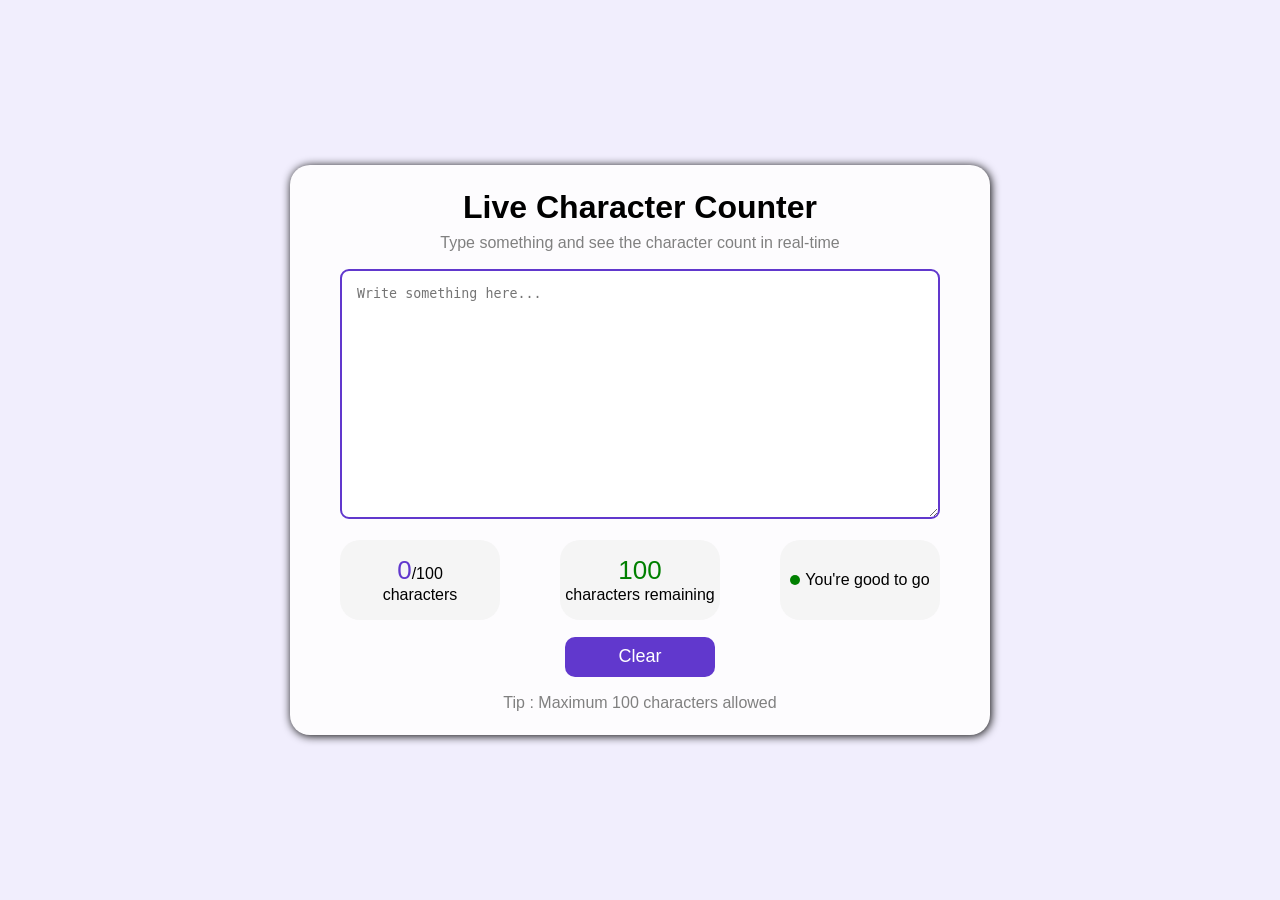
==== Day-02-CharacterCounter/index.html @ cc69711c "Day 02: Character Counter" ====
<!DOCTYPE html>
<html lang="en">
<head>
  <meta charset="UTF-8">
  <meta name="viewport" content="width=device-width, initial-scale=1.0">
  <title>Character Counter</title>
  <link rel="stylesheet" href="style.css">
</head>
<body>
  <main>
    <div class="top">
      <h1>Live Character Counter</h1>
      <p class="text">Type something and see the character count in real-time</p>
    </div>

    <div class="mid">
      <textarea type="textbox" placeholder="Write something here..."></textarea>
    </div>
    
    <div class="mid2">
      <div class="left"><p> <span>0</span>/100 <br> characters</p></div>
      <div class="m"><p><span>100</span><br>characters remaining</p></div>
      <div class="right">
        <div class="stat"></div>
        <p>You're good to go</p>
      </div>
    </div>

    <div class="bottom1">
      <button>Clear</button>
    </div>

    <div class="bottom">
      <p class="text">Tip : Maximum 100 characters allowed</p>
    </div>
  </main>
  <script src="script.js"></script>
</body>
</html>
---- Day-02-CharacterCounter/style.css ----
* {
  margin: 0;
  padding: 0;
  box-sizing: border-box;
}

html, body {
  width: 100%;
  height: 100%;
  display: flex;
  align-items: center;
  justify-content: center;
  background-color: #F1EEFD;
  font-family: Arial, Helvetica, sans-serif;
}

main{
  height: 570px;
  width: 700px;
  display: flex;
  flex-direction: column;
  align-items: center;
  justify-content: center;
  gap: 17px;
  background-color: #FDFCFE;
  border-radius: 20px;
  box-shadow: 1px 1px 10px rgba(0,0,0,213);
}


.top{
  display: flex;
  flex-direction: column;
  align-items: center;
  justify-content: center;
  gap: 8px;
}
.mid textarea{
  height: 250px;
  width: 600px;
  border: 2px solid #6138CD;
  border-radius: 9px;
  padding: 15px;
  outline: none;
}

.mid2{
  display: flex;
  align-items: center;
  justify-content: center;
  gap: 60px;
}

.stat{
  height: 10px;
  width: 10px;
  background-color: green;
  border-radius: 50%;
}

.right{
  display: flex;
  gap: 5px;
  align-items: center;
}

.left,.m{
  text-align: center;
}

.left,.m,.right{
  height: 80px;
  width: 160px;
  background-color: whitesmoke;
  display: flex;
  justify-content: center;
  align-items: center;
  border-radius: 20px;
}

.bottom1 button{
  height: 40px;
  width: 150px;
  font-size: 18px;
  background-color: #6138CD;
  border: none;
  color: white;
  border-radius: 10px;
}

.bottom1 button:hover{
  cursor: pointer;
}

.left span{
  color: #6138CD;
  font-size: 26px;
}

.m span{
  color: green;
  font-size: 26px;
}

.text{
  color: grey;
}
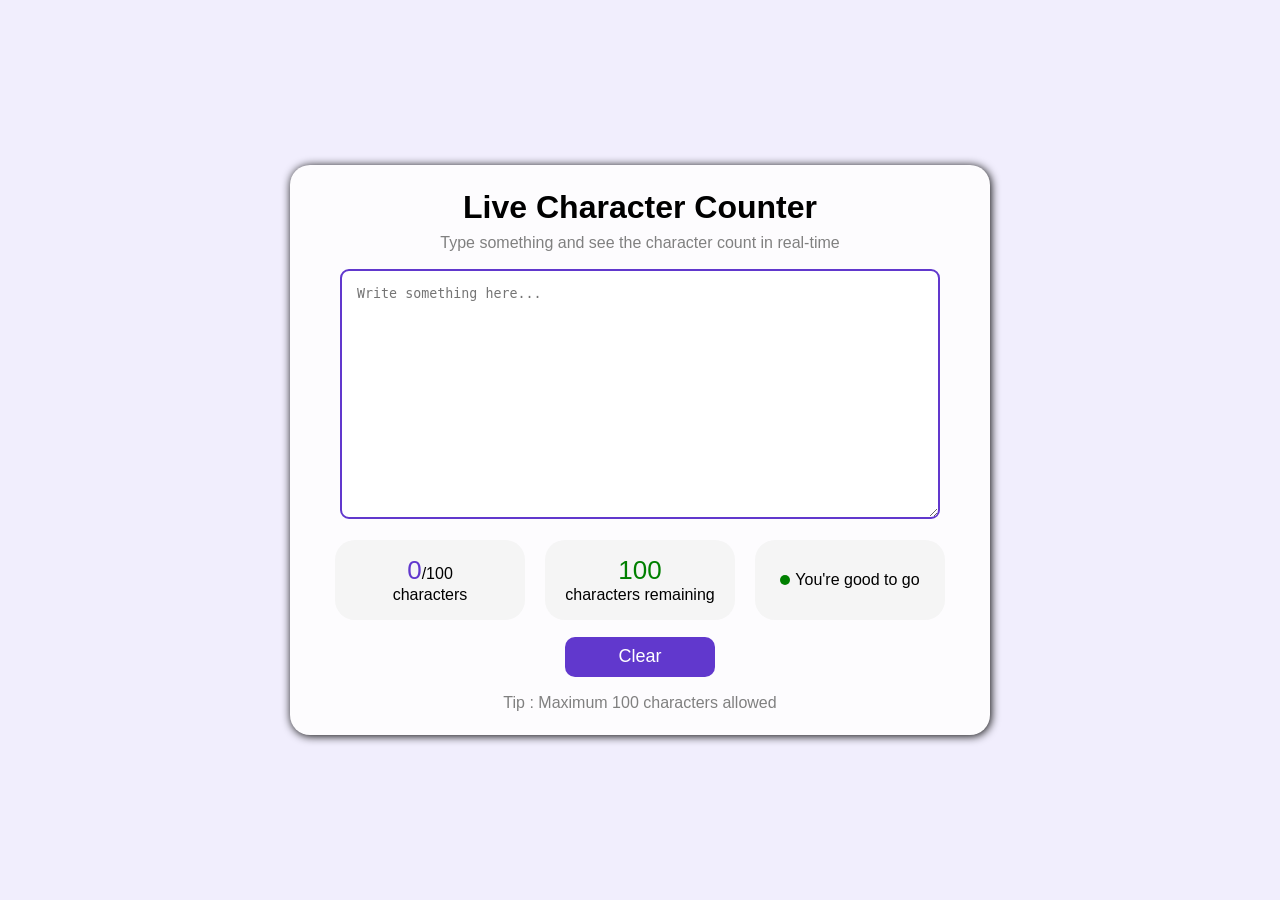
==== commit 292c68e1: "Final task completed" ====
--- a/Day-02-CharacterCounter/index.html
+++ b/Day-02-CharacterCounter/index.html
@@ -14,20 +14,20 @@
     </div>
 
     <div class="mid">
-      <textarea type="textbox" placeholder="Write something here..."></textarea>
+      <textarea class="user-input" type="textbox" placeholder="Write something here..." maxlength="100"></textarea>
     </div>
     
     <div class="mid2">
-      <div class="left"><p> <span>0</span>/100 <br> characters</p></div>
-      <div class="m"><p><span>100</span><br>characters remaining</p></div>
+      <div class="left"><p> <span class="count">0</span>/100 <br> characters</p></div>
+      <div class="m"><p><span class="left-count">100</span><br>characters remaining</p></div>
       <div class="right">
         <div class="stat"></div>
-        <p>You're good to go</p>
+        <p class="alertstat">You're good to go</p>
       </div>
     </div>
 
     <div class="bottom1">
-      <button>Clear</button>
+      <button class="but">Clear</button>
     </div>
 
     <div class="bottom">
--- a/Day-02-CharacterCounter/style.css
+++ b/Day-02-CharacterCounter/style.css
@@ -48,7 +48,7 @@
   display: flex;
   align-items: center;
   justify-content: center;
-  gap: 60px;
+  gap: 20px;
 }
 
 .stat{
@@ -70,7 +70,7 @@
 
 .left,.m,.right{
   height: 80px;
-  width: 160px;
+  width: 190px;
   background-color: whitesmoke;
   display: flex;
   justify-content: center;
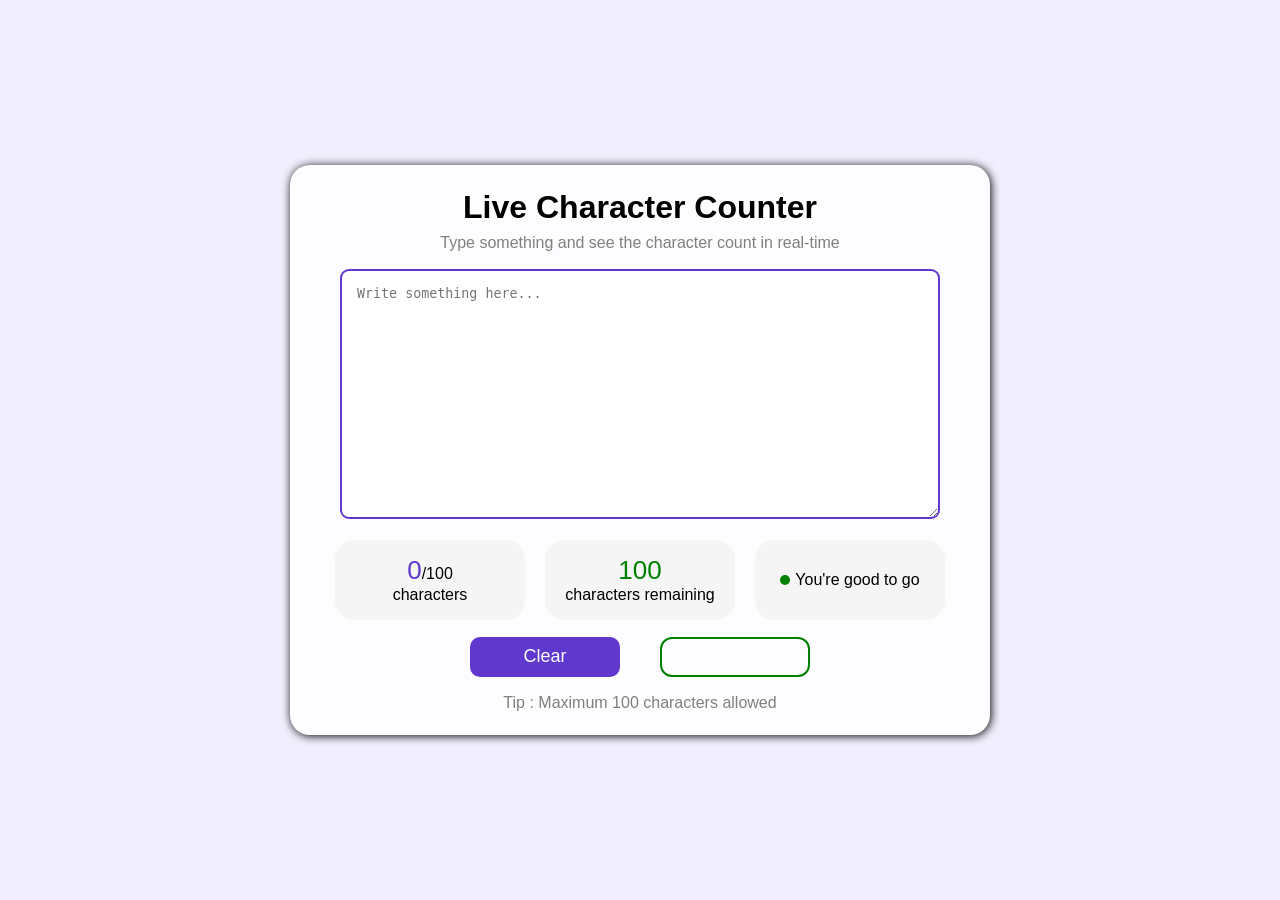
==== commit f8b321cd: "Day 03: Add character progress bar" ====
--- a/Day-02-CharacterCounter/index.html
+++ b/Day-02-CharacterCounter/index.html
@@ -28,6 +28,9 @@
 
     <div class="bottom1">
       <button class="but">Clear</button>
+      <div class="progress">
+          <div class="progress-bar"></div>
+      </div>
     </div>
 
     <div class="bottom">
--- a/Day-02-CharacterCounter/style.css
+++ b/Day-02-CharacterCounter/style.css
@@ -35,6 +35,7 @@
   justify-content: center;
   gap: 8px;
 }
+
 .mid textarea{
   height: 250px;
   width: 600px;
@@ -106,3 +107,28 @@
   color: grey;
 }
 
+.bottom1{
+  display: flex;
+  align-items: center;
+  justify-content: center;
+  gap: 40px;
+}
+
+.but{
+  min-width: 150px;
+
+}
+
+.progress {
+    width: 150px;
+    height: 40px;
+    border: 2px solid green;
+    border-radius: 12px;
+}
+
+.progress-bar {
+    height: 100%;
+    width: 0%;
+    background-color: green;
+    border-radius: 12px;
+}
